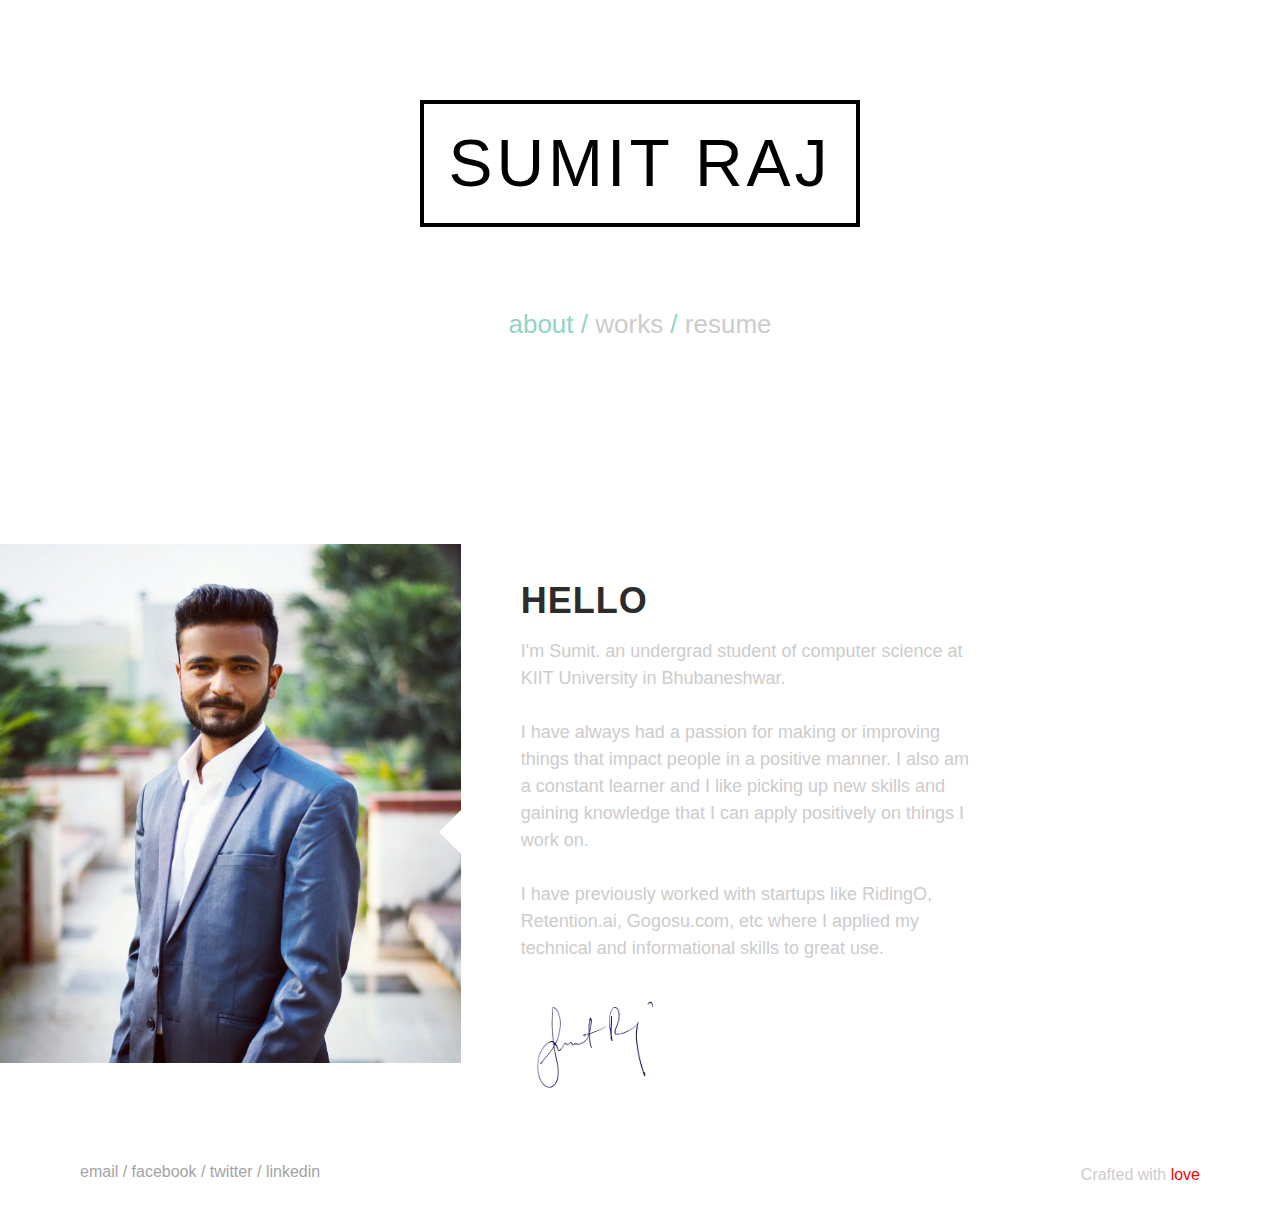
==== about.html @ ed117783 "Index" ====
<!DOCTYPE html>
<html lang="en" class="no-js">
<head>
<meta http-equiv="Content-Type" content="text/html; charset=utf-8" >
    <meta charset="utf-8" />
    <meta name="viewport" content="width=device-width" />
    <meta http-equiv="x-ua-compatible" content="ie=edge">
    <title>Sumit Raj | Portfolio</title>
 
    <link rel="stylesheet" href="style.css" media="screen" />
    <link rel="stylesheet" href="styles.css" media="screen" />
   


     <script src="scripts/modernizr.js"></script>

</head>

<body>


    


    <div class="site-container">

        <header class="site-header ">
            <!--<div class="site-title"><a href="index.html">Resume</a></div>!-->
			
            <div class="site-title new">
				<center>
					<h2 class='site-name'>SUMIT RAJ</h2>
					
				</center>
				<BR><BR> <B><a href=''>about</a></b> / <a style='color:#cccccc;' href=''>works</a> / <a style='color:#cccccc;' href=''>resume</a>
			</div>
	
				
            <!-- <div class="cf"></div> 

            <div class="site-tagline">
                <p>My<strong> Portfolio.</strong>  <!-- <br>I'm working as the graphic designer of <a href="http://aristotheme.com" target="_blank">Aristotheme</a> in Mugla doing all sorts of brand stuff. </p> 
            </div> !-->
            
        </header><!-- / .site-header -->

        <section class="site-content">
            
            
            <div class="projects-feed cf">
			
			<article class="project cf" style='width:90% !important'>
                    
                        <div class="thumb" style='width:40% !important;'>
                            <div data-picture data-alt="">
                                <div data-src="img/sumit.jpg"></div>
                                
                                <!--[if (lt IE 9) & (!IEMobile)]>
                                <div data-src="img/portfolio-1.jpg"></div>
                                <![endif]-->
                                
                                <noscript>
                                    <img src="img/portfolio-1.jpg" alt="" />
                                </noscript>
                            </div>
                        </div>

                        <div class="project-content-container">
                            <div class="project-content">
                                <div class="table">
                                    
                                        <h2 class="thumbnail-title" style="margin-left:40px;margin-top:10px;">Hello</h2>
                                        
                                        <p class="thumbnail-description about-m">I'm Sumit. an undergrad student of computer science at KIIT University in Bhubaneshwar. 
										<BR><BR>
										I have always had a passion for making or improving things that impact people in a positive manner. I also am a constant learner and I like picking up new skills and gaining knowledge that I can apply positively on things I work on.
										<BR><BR>
										I have previously worked with startups like RidingO, Retention.ai, Gogosu.com, etc where I applied my technical and informational skills to great use.
										<img src='img/sign.png' class='sign'>
										<BR><BR><BR>
										</p>
                                    
                                </div>
                            </div>
                        </div>

                        
                </article>
            </div>
                        
        <!--END .site-content-->
        </section>

         <footer class="site-footer cf">
            <p class="footer-text"><a href=''>email</a> / <a href=''>facebook</a> / <a href=''>twitter</a> / <a href=''>linkedin</a> </p>
            <nav class="languages" role="navigation">
              <ul>
             
                <li class="active"><a href="#"></a></li>
                <li style='font-size:16px;color:#cccccc'>Crafted with <font style='color:red;'>love</font></li>
             
              </ul>
            </nav> 
        </footer>
    <!--END .site-container-->
    </div>

    <script src="scripts/jquery-2.1.4.min.js"></script>
    <script src="scripts/jquery.fitvids.js"></script>
    <script src="scripts/jquery.imagesloaded.min.js"></script>
    <script src="scripts/main.js"></script>  
 
	<Style>
	
	.about-m
	{
	margin-left:40px !important;
	text-transform:none !important;
	font-weight:300 !important;
	font-size:18px !important;
	max-width:660px !important;
	width:85% !important;
	}
	
	.sign
	{
	margin-top:20px;
	display:block;
	width:150px;
	}
	</style>
	
</body>
</html>
---- style.css ----
/*
Template Name: Gorgo
Author: Levent Usta
Author URI: http://www.aristotheme.com
Description: A template by Aristotheme.
*/

/*=================================*/
/*  Table of Contents
/*  - Reset & Clearfix Styles
/*  - Main Styles
/*      - Titles
/*      - Navigation Styles
/*      - Projects Feed
/*          - Project Assets
/*          - Project Content
/*          - Paginations
/*  - News
/*  - Structure
/*  - Grid
/*  - Footer Styles
/*  - Media Queries


/*=================================*/

/*=================================*/
/* Reset & Clearfix Styles
/*=================================*/

html, body, div, span, applet, object, iframe, h1, h2, h3, h4, h5, h6, p, blockquote, pre, a, abbr, acronym, address, big, cite, code, del, dfn, em, font, img, ins, kbd, q, s, samp, small, strike, strong, sub, sup, tt, var, b, u, i, center, dl, dt, dd, ol, ul, li, fieldset, form, label, legend, table, caption, tbody, tfoot, thead, tr, th, td { margin: 0; padding: 0; border: 0; outline: 0; font-size: 100%; vertical-align: baseline; background: transparent; } body { line-height: 1; } ol, ul { list-style: none; } blockquote, q { quotes: none; } blockquote:before, blockquote:after, q:before, q:after { content: ''; content: none; } :focus { outline: 0; } ins { text-decoration: none; } del { text-decoration: line-through; } table { border-collapse: collapse; border-spacing: 0; }

.cf:before, .cf:after { content: " "; display: table; } .cf:after { clear: both; }

/*=================================*/
/* Main Styles
/*=================================*/

* { box-sizing: border-box; }
html {
    font-family: sans-serif; /* 1 */
    -ms-text-size-adjust: 100%; /* 2 */
    -webkit-text-size-adjust: 100%; /* 2 */
}
body {
    background: #FFFFFF;
    color: #2c2c2c;
    font-family: 'montserrat', Arial, sans-serif;
    font-size: 18px;
    line-height: 1.65;
    opacity: 0;
    overflow-x: hidden;
    transition: opacity 0.25s ease-in 0.1s;
    word-wrap: break-word;
    -webkit-text-size-adjust: none;
}
body.loaded,
.no-js body {
    opacity: 1;
}
a, a:visited {
    color: #90D4C5;
    text-decoration: none;
    transition: color 0.1s ease-in-out;
}
a:hover, a:active {
    color: #2c2c2c;
    text-decoration: none;
}

h1,h2,h3 {
    font-weight: bold;
    line-height: 1.5;
}
h1 {
    font-size: 2.2rem;
    letter-spacing: -1px;
    margin: 0 0 40px;
}

h2 {
    font-size: 1.8rem;
    margin: 0;
}

h3 {
    font-size: 1.4rem;
}

h4 {
    font-size: 1.2rem;
}

h5 {
    font-size: 1rem;
}

h6 {
    font-size: .8rem;
}

h3,
h4,
h5,
h6 {
    text-transform: uppercase;
    margin: 0 0 10px;
}
h4,
h5,
h6 {
   font-weight: normal;
}
p,li {
    font-weight: 400;
    font-size: 1.2rem;
    line-height: 1.5;
    margin: 0 0 20px;
}
small {
    font-weight: 300;
    font-size: 1rem;
    color: #747474
}
img {
    height: auto;
    max-width: 100%;
    vertical-align: bottom;
}

hr{
    border: 0;
    height: 4px;
    margin: 40px 0;
    background: #000;
}

pre,
code,
samp {
    font-family: "quicksand", Consolas, monospace;
    font-size: inherit;
}

pre,
code {
    background-color: #eee;
    border-radius: 3px;
}

pre {
    margin-top: 0;
    margin-bottom: 1rem;
    overflow-x: scroll;
    padding: 1rem;
}

.example {
  border-bottom-left-radius: 0;
  border-bottom-right-radius: 0;
  background-color: #fafafa;
  position: relative;
  padding: 2rem 1rem;
}

.example-title {
  position: absolute;
  top: 0;
  right: 0;
  background-color: #eee;
  padding: 0 1rem;
  border-top-right-radius: 3px;
  border-bottom-left-radius: 3px;
}
.example + pre {
  border-top-left-radius: 0;
  border-top-right-radius: 0;
  /*border: 1px solid #ccc;*/
  /*border-top: 0;*/
}
pre {
  margin-bottom: 2rem;
}

/*===== Titles =====*/
.site-title {
    font-family: 'montserrat',helvetica,sans-serif;
    font-size: 26px;
    color: #90D4C5;
    line-height: 1.5em;
    position: relative;
    z-index: 12;
    letter-spacing: 0x;
	text-align:center;
	font-weight:200;	
}

.site-name{
    font-family: 'proxima nova',helvetica,sans-serif;
    font-size: 66px;
	font-weight:500;	
    color: #90D4C5;
    line-height: 1.5em;
    position: relative;
    z-index: 12;
	color:black;
    letter-spacing: 4px;
	padding:10px 20px;
	border:4px solid black;
	max-width:50%;
}

.site-title a {
}
.site-title a,
.site-title a:visited { color: #90D4C5; }
.site-title a:hover,
.site-title a:active {
    color: #90D4C5;
    opacity: 0.8;
}
.site-title div { display: inline; }
.site-tagline {
    clear: both;
    margin-bottom: 40px;
    width: 100%;
}
.site-tagline p {
    color: #2c2c2c;
    font-size: 21px;
    text-align: left;
    width: 90%;
}
.site-tagline a,
.site-tagline a:visited { color: #90D4C5; }
.site-tagline a:hover {
    color: #2c2c2c;
}
/*=================================*/
/* Language Styles
/*=================================*/
.languages {
    position: relative;
    z-index: 1;
    float: right;
    -webkit-transition: -webkit-transform 0.5s;
    -moz-transition: -moz-transform 0.5s;
    transition: transform 0.5s;
}
.languages ul {
    list-style: none;
    margin: 0;
    padding: 0;
}
.languages ul li {
    display: inline-block;
    margin: 0;
}
.languages ul li a {
    color: #8e8e8e;
    font-weight: bold;
    font-size: 14px;
    line-height: 14px;
}
.languages ul li a:hover {
    color: #90D4C5; 
}

.languages ul li.active a {
    color: #2c2c2c;
}
/*=================================*/
/* Navigation Styles
/*=================================*/
.cd-nav-trigger {
    position: fixed;
    z-index: 999;
    right: 20px;
    top: 34px;
    height: 54px;
    width: 54px;
    background-color: #2c2c2c;
    border-radius: 50%;
    /* image replacement */
    overflow: hidden;
    text-indent: 100%;
    white-space: nowrap;
    -webkit-transition: -webkit-transform 0.5s;
    -moz-transition: -moz-transform 0.5s;
    transition: transform 0.5s;
}
.cd-nav-trigger .cd-nav-icon {
    /* icon created in CSS */
    position: absolute;
    z-index: 12;
    left: 50%;
    top: 50%;
    bottom: auto;
    right: auto;
    -webkit-transform: translateX(-50%) translateY(-50%);
    -moz-transform: translateX(-50%) translateY(-50%);
    -ms-transform: translateX(-50%) translateY(-50%);
    -o-transform: translateX(-50%) translateY(-50%);
    transform: translateX(-50%) translateY(-50%);
    width: 22px;
    height: 2px;
    background-color: #ffffff;
}
.cd-nav-trigger .cd-nav-icon::before, .cd-nav-trigger .cd-nav-icon:after {
    /* upper and lower lines of the menu icon */
    content: '';
    position: absolute;
    top: 0;
    right: 0;
    width: 100%;
    height: 100%;
    background-color: inherit;
    /* Force Hardware Acceleration in WebKit */
    -webkit-transform: translateZ(0);
    -moz-transform: translateZ(0);
    -ms-transform: translateZ(0);
    -o-transform: translateZ(0);
    transform: translateZ(0);
    -webkit-backface-visibility: hidden;
    backface-visibility: hidden;
    -webkit-transition: -webkit-transform 0.5s, width 0.5s, top 0.3s;
    -moz-transition: -moz-transform 0.5s, width 0.5s, top 0.3s;
    transition: transform 0.5s, width 0.5s, top 0.3s;
}
.cd-nav-trigger .cd-nav-icon::before {
    -webkit-transform-origin: right top;
    -moz-transform-origin: right top;
    -ms-transform-origin: right top;
    -o-transform-origin: right top;
    transform-origin: right top;
    -webkit-transform: translateY(-6px);
    -moz-transform: translateY(-6px);
    -ms-transform: translateY(-6px);
    -o-transform: translateY(-6px);
    transform: translateY(-6px);
}
.cd-nav-trigger .cd-nav-icon::after {
    -webkit-transform-origin: right bottom;
    -moz-transform-origin: right bottom;
    -ms-transform-origin: right bottom;
    -o-transform-origin: right bottom;
    transform-origin: right bottom;
    -webkit-transform: translateY(6px);
    -moz-transform: translateY(6px);
    -ms-transform: translateY(6px);
    -o-transform: translateY(6px);
    transform: translateY(6px);
}
.no-touch .cd-nav-trigger:hover .cd-nav-icon::after {
    top: 2px;
}
.no-touch .cd-nav-trigger:hover .cd-nav-icon::before {
    top: -2px;
}
.cd-nav-trigger svg {
    position: absolute;
    top: 0;
    left: 0;
}
.cd-nav-trigger circle {
    /* circle border animation */
    -webkit-transition: stroke-dashoffset 0.4s 0s;
    -moz-transition: stroke-dashoffset 0.4s 0s;
    transition: stroke-dashoffset 0.4s 0s;
}
.navigation-is-open .cd-nav-trigger {
    /* rotate trigger when navigation becomes visible */
    -webkit-transform: rotate(180deg);
    -moz-transform: rotate(180deg);
    -ms-transform: rotate(180deg);
    -o-transform: rotate(180deg);
    transform: rotate(180deg);
}
.navigation-is-open .cd-nav-trigger .cd-nav-icon::after,
.navigation-is-open .cd-nav-trigger .cd-nav-icon::before {
    /* animate arrow --> from hamburger to arrow */
    width: 50%;
    -webkit-transition: -webkit-transform 0.5s, width 0.5s;
    -moz-transition: -moz-transform 0.5s, width 0.5s;
    transition: transform 0.5s, width 0.5s;
}
.navigation-is-open .cd-nav-trigger .cd-nav-icon::before {
    -webkit-transform: rotate(45deg);
    -moz-transform: rotate(45deg);
    -ms-transform: rotate(45deg);
    -o-transform: rotate(45deg);
    transform: rotate(45deg);
}
.navigation-is-open .cd-nav-trigger .cd-nav-icon::after {
    -webkit-transform: rotate(-45deg);
    -moz-transform: rotate(-45deg);
    -ms-transform: rotate(-45deg);
    -o-transform: rotate(-45deg);
    transform: rotate(-45deg);
}
.no-touch .navigation-is-open .cd-nav-trigger:hover .cd-nav-icon::after, .no-touch .navigation-is-open .cd-nav-trigger:hover .cd-nav-icon::before {
    top: 0;
}
.navigation-is-open .cd-nav-trigger circle {
    stroke-dashoffset: 0;
    -webkit-transition: stroke-dashoffset 0.4s 0.3s;
    -moz-transition: stroke-dashoffset 0.4s 0.3s;
    transition: stroke-dashoffset 0.4s 0.3s;
}
.cd-nav {
    position: fixed;
    z-index: 12;
    top: 0;
    left: 0;
    height: 100%;
    width: 100%;
    background-color: #2c2c2c;
    visibility: hidden;
    -webkit-transition: visibility 0s 0.7s;
    -moz-transition: visibility 0s 0.7s;
    transition: visibility 0s 0.7s;
}
.cd-nav .cd-navigation-wrapper {
    /* all navigation content */
    padding: 20px;
    height: 100%;
    overflow-y: auto;
    -webkit-overflow-scrolling: touch;
   
    /* Force Hardware Acceleration in WebKit */
    -webkit-transform: translateZ(0);
    -moz-transform: translateZ(0);
    -ms-transform: translateZ(0);
    -o-transform: translateZ(0);
    transform: translateZ(0);
    -webkit-backface-visibility: hidden;
    backface-visibility: hidden;
    -webkit-transform: translateX(-50%);
    -moz-transform: translateX(-50%);
    -ms-transform: translateX(-50%);
    -o-transform: translateX(-50%);
    transform: translateX(-50%);
    -webkit-transition: -webkit-transform 0.7s;
    -moz-transition: -moz-transform 0.7s;
    transition: transform 0.7s;
    -webkit-transition-timing-function: cubic-bezier(0.86, 0.01, 0.77, 0.78);
    -moz-transition-timing-function: cubic-bezier(0.86, 0.01, 0.77, 0.78);
    transition-timing-function: cubic-bezier(0.86, 0.01, 0.77, 0.78);
}
.navigation-is-open .cd-nav {
    visibility: visible;
    -webkit-transition: visibility 0s 0s;
    -moz-transition: visibility 0s 0s;
    transition: visibility 0s 0s;
}
.navigation-is-open .cd-nav .cd-navigation-wrapper {
    -webkit-transform: translateX(0);
    -moz-transform: translateX(0);
    -ms-transform: translateX(0);
    -o-transform: translateX(0);
    transform: translateX(0);
    -webkit-transition: -webkit-transform 0.5s;
    -moz-transition: -moz-transform 0.5s;
    transition: transform 0.5s;
    -webkit-transition-timing-function: cubic-bezier(0.82, 0.01, 0.77, 0.78);
    -moz-transition-timing-function: cubic-bezier(0.82, 0.01, 0.77, 0.78);
    transition-timing-function: cubic-bezier(0.82, 0.01, 0.77, 0.78);
}
 
.cd-nav .cd-primary-nav {
    margin-top: 90px;
}
.cd-nav .cd-primary-nav a {
    font-size: 21px;
    display: inline-block;
}
.cd-nav .cd-primary-nav a.selected {
    color: #ffffff;
}
.no-touch .cd-nav .cd-primary-nav a:hover {
    color: #ffffff;
}
.cd-nav .cd-contact-info {
    margin-top: 20px;
    margin-bottom: 20px;
}
.cd-nav .cd-contact-info li {
    margin-bottom: 0.5em;
    line-height: 1.2;
    color: rgba(255, 255, 255, 0.3);
}
.cd-nav .cd-contact-info a {
    color: #ffffff;
    color: rgba(255, 255, 255, 0.3);
}
.cd-nav .cd-contact-info a:hover {
    color: #ffffff;
    color: rgba(255, 255, 255, 1);
}
.cd-nav .cd-contact-info span {
    display: block;
}
.cd-nav .cd-contact-info li, 
.cd-nav .cd-contact-info a, 
.cd-nav .cd-contact-info span {
    font-size: 18px;
}

.cd-nav .cd-contact-socials li {
    line-height: 1.8;
}
.cd-nav .cd-contact-socials a {
    color: rgba(255, 255, 255, 0.3);
    text-transform: uppercase;
    letter-spacing: 2px;
    font-size: 16px
}
.cd-nav .cd-contact-socials a:hover {
    color: #fff;
}
.no-js main {
    height: auto;
    overflow: visible;
}

.no-js .cd-nav {
    position: static;
    visibility: visible;
}
.no-js .cd-nav .cd-navigation-wrapper {
    height: auto;
    overflow: visible;
    padding: 100px 5%;
    -webkit-transform: translateX(0);
    -moz-transform: translateX(0);
    -ms-transform: translateX(0);
    -o-transform: translateX(0);
    transform: translateX(0);
}
/*===== Projects Feed =====*/
.projects-feed {
    clear: both;
}
.projects-feed .project {
    background: #fff;
    opacity: 0;
    overflow: hidden;
    position: relative;
    transition: opacity 0.25s ease-in 0.1s;
    width: 100%;
}
.no-js .projects-feed .project,
.projects-feed .loaded {
    opacity: 1;
}
.projects-feed .project .overlay {
    background: #ffffff;
    background: rgba(255, 255, 255, 0.6);
    height: 100%;
    opacity: 0;
    position: absolute;
    top: 0; right: 0; bottom: 0; left: 0;
    -webkit-transition: opacity 0.15s ease-in-out;
    transition: opacity 0.15s ease-in-out;
    width: 100%;
}
.no-touch .projects-feed .project a:hover .overlay {
    opacity: 1;
}
.projects-feed .project-content-container {
    position: relative;
    width: 100%;
    padding-bottom: 100%;
}
.projects-feed .project-content-container::before {
    border-left: 22px solid transparent;
    border-right: 22px solid transparent;
    border-bottom: 22px solid #fff;
    content: '';
    display: block;
    height: 0;
    margin: auto;
    position: absolute;
    top: -22px; left: 0; right: 0;
    width: 0;
}
.projects-feed .project-content {
    position: absolute;
    top: 0; right: 0; bottom: 0; left: 0;
    padding: 20px;
}
.table {
    display: table;
    height: 100%;
    width: 100%;
}
.table-cell {
    display: table-cell;
    height: 100%;
    width: 100%;
    vertical-align: middle;
}
.thumbnail-title {
    color: #2c2c2c;
    font-family: 'proxima nova',helvetica,sans-serif;
    font-size: 21px;
    margin: 0 auto 10px auto;
    text-align: left;
    letter-spacing: 1px;
    text-transform:uppercase;
    max-width: 360px;
    width: 75%;
    word-wrap: break-word;
}
.thumbnail-description {
    color: #cccccc;
    font-family: 'montserrat', Arial, sans-serif;
    font-size: 16px;
    margin: 0 auto;
    max-height: 5em;
    max-width: 360px;
    text-align: left;
    width: 75%;
    text-transform: uppercase;
}
/*===== Project Assets =====*/
.thumb img {
    width: 100%;
    height: auto;
}
div.image,
div.audio,
div.video {
    text-align: center;
    transition: opacity 0.25s ease-in 0.1s;
}
.no-js div.image,
.no-js div.audio,
.no-js div.video,
div.loaded { opacity: 1; }
div.image img { width: 100%; }
 
.view {
    cursor: -webkit-zoom-in;
    cursor: -moz-zoom-in;
}
/*===== Project Content =====*/
.project-meta {
    font-family: 'montserrat', Arial, sans-serif;
    font-size: 14px;
    color: #BBBBBB;
    margin-top: 28px;
}
.project-meta > span::before {
    content: "\002F";
    margin: 0 5px 0 3px;
}
.project-meta > span:first-child::before { content: none; }
.project-meta a,
.project-meta a:visited {
    color: #BBBBBB;
    transition: opacity 0.2s ease-in-out;
}
.project-meta a:hover { color: #90D4C5; }
.project-meta .tags { margin-top: 17px; }
.project-meta .tags a { margin-left: 10px; }
.project-meta .tags a:first-child { margin-left: 0; }

/*===== Paginations =====*/
nav[role="navigation"] {
  text-align: center;
}

.cd-pagination {
  margin: 2em auto 2em;
  text-align: center;
}
.cd-pagination li {
  /* hide numbers on small devices */
  display: none;
  margin: 0 .2em;
}
.cd-pagination li.button {
  /* make sure prev next buttons are visible */
  display: inline-block;
}
.cd-pagination a, .cd-pagination span {
  display: inline-block;
  -webkit-user-select: none;
  -moz-user-select: none;
  -ms-user-select: none;
  user-select: none;
  /* use padding and font-size to change buttons size */
  padding: .6em .8em;
  font-size: 18p
  x;

}
.cd-pagination a {
  border: 1px solid #e6e6e6;
}
.no-touch .cd-pagination a:hover {
  background-color: #f2f2f2;
}
.cd-pagination a:active {
  /* click effect */
  -webkit-transform: scale(0.9);
  -moz-transform: scale(0.9);
  -ms-transform: scale(0.9);
  -o-transform: scale(0.9);
  transform: scale(0.9);
}
.cd-pagination a.disabled {
  /* button disabled */
  color: rgba(46, 64, 87, 0.4);
  pointer-events: none;
}
.cd-pagination a.disabled::before, .cd-pagination a.disabled::after {
  opacity: .4;
}
.cd-pagination .button:first-of-type a::before {
  content: '\00ab  ';
}
.cd-pagination .button:last-of-type a::after {
  content: ' \00bb';
}
.cd-pagination .current {
  /* selected number */
  background-color: #90D4C5;
  border-color: #90D4C5;
  color: #ffffff;
  pointer-events: none;
}
@media only screen and (min-width: 768px) {
  .cd-pagination li {
    display: inline-block;
  }
}
@media only screen and (min-width: 1170px) {
  .cd-pagination {
    margin: 4em auto 4em;
  }
}

.cd-pagination.custom-icons .button a {
  position: relative;

}
.cd-pagination.custom-icons .button:first-of-type a {
  padding-left: 2.4em;
}
.cd-pagination.custom-icons .button:last-of-type a {
  padding-right: 2.4em;
}
.cd-pagination.custom-icons .button:first-of-type a::before,
.cd-pagination.custom-icons .button:last-of-type a::after {
  content: '';
  position: absolute;
  display: inline-block;
  /* set size for custom icons */
  width: 16px;
  height: 16px;
  top: 50%;
  /* set margin-top = icon height/2 */
  margin-top: -8px;
  background: transparent url("img/cd-icon-arrow.svg") no-repeat center center;
}

.cd-pagination.custom-icons .button-main a {
  background: transparent url("img/portfolio-icon.svg") no-repeat center center;
}

.cd-pagination.custom-icons .button-main a:hover {
  background: transparent url("img/portfolio-icon.svg") no-repeat center center;
  border:1px solid #2c2c2c;
  -webkit-transition: border 1s;
  -moz-transition: border 1s;
  transition: border 1s;
}

.cd-pagination.custom-icons .button:first-of-type a::before {
  left: .8em;
}
.cd-pagination.custom-icons .button:last-of-type a::after {
  right: .8em;
  -webkit-transform: rotate(180deg);
  -moz-transform: rotate(180deg);
  -ms-transform: rotate(180deg);
  -o-transform: rotate(180deg);
  transform: rotate(180deg);
}

.cd-pagination.animated-buttons a, 
.cd-pagination.animated-buttons span {
  padding: 0 1.4em;
  height: 50px;
  line-height: 50px;
  overflow: hidden;
}
.cd-pagination.animated-buttons .button a {
  position: relative;
  padding: 0 2em;
}
.cd-pagination.animated-buttons .button:first-of-type a::before,
.cd-pagination.animated-buttons .button:last-of-type a::after {
  left: 50%;
  -webkit-transform: translateX(-50%);
  -moz-transform: translateX(-50%);
  -ms-transform: translateX(-50%);
  -o-transform: translateX(-50%);
  transform: translateX(-50%);
  right: auto;
  -webkit-transition: -webkit-transform 0.3s;
  -moz-transition: -moz-transform 0.3s;
  transition: transform 0.3s;
}
.cd-pagination.animated-buttons .button:last-of-type a::after {
  -webkit-transform: translateX(-50%) rotate(180deg);
  -moz-transform: translateX(-50%) rotate(180deg);
  -ms-transform: translateX(-50%) rotate(180deg);
  -o-transform: translateX(-50%) rotate(180deg);
  transform: translateX(-50%) rotate(180deg);
}
.cd-pagination.animated-buttons i {
  display: block;
  height: 100%;
  -webkit-transform: translateY(100%);
  -moz-transform: translateY(100%);
  -ms-transform: translateY(100%);
  -o-transform: translateY(100%);
  transform: translateY(100%);
  -webkit-transition: -webkit-transform 0.3s;
  -moz-transition: -moz-transform 0.3s;
  transition: transform 0.3s;
  font-style: normal;

}

.no-touch .cd-pagination.animated-buttons .button a:hover i {
  -webkit-transform: translateY(0);
  -moz-transform: translateY(0);
  -ms-transform: translateY(0);
  -o-transform: translateY(0);
  transform: translateY(0);
}

.no-touch .cd-pagination.animated-buttons .button:first-of-type a:hover::before {
  -webkit-transform: translateX(-50%) translateY(-50px);
  -moz-transform: translateX(-50%) translateY(-50px);
  -ms-transform: translateX(-50%) translateY(-50px);
  -o-transform: translateX(-50%) translateY(-50px);
  transform: translateX(-50%) translateY(-50px);
}

.no-touch .cd-pagination.animated-buttons .button:last-of-type a:hover::after {
  -webkit-transform: translateX(-50%) rotate(180deg) translateY(50px);
  -moz-transform: translateX(-50%) rotate(180deg) translateY(50px);
  -ms-transform: translateX(-50%) rotate(180deg) translateY(50px);
  -o-transform: translateX(-50%) rotate(180deg) translateY(50px);
  transform: translateX(-50%) rotate(180deg) translateY(50px);
}


/*===== News =====*/
.news .blog_item:nth-child(odd) {  background: #90D4C5; }
.news .blog_item:nth-child(even) {  background: #fafbfb; }
.blog_item {
    padding: 80px 50px;
    position: relative;
    transition: all 0.5s;
    cursor: pointer;
}
.blog_item h1, .blog_item h5 {
    transition: all 0.5s;
}
.blog_item h5 {
    font-size: 0.7em;
}
.blog_item .abs_bg {
    display: block;
    z-index: 1;
    position: absolute;
    left: 0;
    top: 0;
    width: 100%;
    height: 100%;
    background-size: cover;
    transition: all 0.5s;
    -ms-filter: "progid:DXImageTransform.Microsoft.Alpha(Opacity=0)";
    filter: alpha(opacity=0);
    -moz-opacity: 0;
    -khtml-opacity: 0;
    opacity: 0;
}
.blog_item .blog_item_inner {
    z-index: 2;
    position: relative;
}
.blog_item .full_link {
    z-index: 3;
    position: absolute;
    width: 100%;
    height: 100%;
    top:0;
    left:0;
}
.blog_item:hover {
    color: #fff;
    background: #000;
}
.blog_item:hover h1, .blog_item:hover h5 {
    color: #fff;
}
.blog_item:hover .abs_bg {
    -ms-filter: "progid:DXImageTransform.Microsoft.Alpha(Opacity=50)";
    filter: alpha(opacity=50);
    -moz-opacity: 0.5;
    -khtml-opacity: 0.5;
    opacity: 0.5;
}
.blog_item h1 {
    overflow: hidden;
    width: 100%;
    font-size: 1.4rem;
}
#blog .blog_item h1 {
    overflow: hidden;
}
/*===== Footer =====*/
.site-footer { padding: 40px 200px;}

/*=================================*/
/* Structure
/*=================================*/

.site-container {
    margin: 0 auto;
}
.site-header,
.page-desc {
    padding: 40px 20px;
    width: 100%;
}

.page-desc img {
    margin:40px 0;
}
.page-desc ul {
  margin: 60px 0;
}
.page-desc  li {
  list-style-type: disc;
  margin-left: 60px;
}
.row {
    margin-top: 40px;
}
.site-content {
    clear: both;
}
.site-content figure{
    margin:0;
    padding: 0;
}
.site-footer { padding: 40px 20px; }
.right {
    float: right;
    margin: 0px 0px 40px 40px ;
}
.left {
    float: left;
    margin: 0px 40px 40px 0px ;
}

/*=================================*/
/* Grid System
/*=================================*/

.row {
  overflow: hidden;
}
.large-1, .large-2, .large-3, .large-4 {
    width: 100%;
    margin-bottom: 40px;
}
.large-1:nth-child(1n), .large-2:nth-child(1n), .large-3:nth-child(1n), .large-4:nth-child(1n) {
    float: left;
}
.large-1:last-child, .large-2:last-child, .large-3:last-child, .large-4:last-child{
    float: right;
}



/*=================================*/
/* Footer Styles
/*=================================*/
.site-footer {
    color: #2c2c2c;
    font-family: 'montserrat', Arial, sans-serif;
}
.site-footer p { margin: 0; font-size: 16px;display: inline;}
.site-footer a,
.site-footer a:visited { color: #2c2c2c; }
.site-footer a:hover { color: #90D4C5; } 

/*=================================*/
/* Media Queries
/*=================================*/



@media only screen and (min-width: 401px) {

    /*===== Titles =====*/
    .site-tagline p { 
        font-size: 28px;
    }
    /*===== Navigations =====*/
    .cd-nav-trigger {
        top: 34px;
        right: 40px;
    }
    .cd-nav .cd-navigation-wrapper {
        padding: 40px;
    }
    /*===== Projects =====*/
    .projects-feed .thumb,
    .projects-feed .project-content-container {
        float: left;
        width: 50%;
    }
    .projects-feed .project-content-container { padding-bottom: 50%; }
    .projects-feed .project:nth-child(2n) .thumb { float: right; }
    /* Thumb on the left */
    .projects-feed .project:nth-child(2n+1) .project-content-container::before {
        border-top: 22px solid transparent;
        border-left: none;
        border-bottom: 22px solid transparent;
        border-right: 22px solid #fff;
            left: -22px; top: 0; bottom: 0; right: initial;
    
	}
    /* Thumb on the right */
    .projects-feed .project:nth-child(2n) .project-content-container::before {
        border-top: 22px solid transparent;
        border-right: none;
        border-bottom: 22px solid transparent;
        border-left: 22px solid #fff;
        left: initial; top: 0; bottom: 0; right: -22px;
    }
    /*===== Footer =====*/
    .site-footer { padding: 40px }
	
	

}

@media only screen and (min-width: 600px) {

    /*===== Structures =====*/
    .site-header,
    .page-desc {
        padding: 60px;
    }
    .page-desc {
        width: 75%;
    }
    .page-desc h1,
    .page-desc h2,
    .page-desc h3{
        font-size: 2.8rem;
    }
    /*===== Titles =====*/
    .site-title {
        margin-bottom: 120px;
    }
    .site-tagline {
        margin-bottom: 60px;
    }
    .site-tagline p { 
        font-size: 36px;
    }
    /*===== Navigations =====*/
    .cd-nav-trigger {
        top: 52px;
        right: 60px;
    }
    .cd-nav .cd-navigation-wrapper {
        padding: 60px 59px 60px calc(1px + 59px);
    }
    .cd-nav .cd-navigation-wrapper::after {
        clear: both;
        content: "";
        display: table;
    }
    .cd-nav .cd-half-block {
        width: 50%;
        float: left;
    }
    .cd-nav .cd-primary-nav {
        margin-top: 160px;
    }
    .cd-nav .cd-primary-nav a {
        font-size: 36px;
    }
    .cd-nav .cd-contact-info {
        margin-top: 160px;
        margin-bottom: 80px;
        text-align: right;
    }
    .cd-nav .cd-contact-info li {
        margin-bottom: 2em;
    }
    .cd-nav .cd-contact-socials {
        text-align: right;
    }
    /*===== Blog =====*/
    .blog_item h1 {
        font-size: 2rem;
        width: 75%;
    }
    .blog_item h5 {
        font-size: 0.8rem;
    }
    .blog_item {
        padding: 100px 50px;
    }
    /*===== Footer =====*/
    .site-footer { padding: 40px 60px; }


}

@media only screen and (min-width: 801px) {

    /*===== Structures =====*/
    .site-header,
    .page-desc {
        padding: 80px;
    }
    .row {
        margin-top: 80px;
    }
    /*===== Titles =====*/
    .site-title {
        margin-bottom: 160px;
    }
    .site-tagline {
        margin-bottom: 80px;
    }
    .site-tagline p { 
        font-size: 42px;
    }
    /*===== Navigations =====*/
    .cd-nav-trigger {
        top: 74px;
        right: 80px;
    }
    .cd-nav .cd-navigation-wrapper {
        padding: 60px 79px 60px calc(1px + 79px);
    }
    .cd-nav .cd-primary-nav a {
        font-size: 42px;
    }
    .cd-nav .cd-contact-info li, 
    .cd-nav .cd-contact-info a, 
    .cd-nav .cd-contact-info span {
        font-size: 21px;
    }
    /*===== Footer =====*/
    .site-footer { padding: 40px 80px; }
    .footer-text { float: left; color:#a3a3a3 !important;}
	.footer-text a {color:#a3a3a3 !important;}
	.footer-text a:hover {color:#90D4C5 !important;}
    .footer-misc { float: right; }
    /*===== Projects =====*/
    .thumbnail-title {
        font-size: 28px;
    }
    .is_page .projects-feed { margin-top: 150px; }
    .projects-feed .project { float: left; }
    .projects-feed .project:nth-child(3n+1),
    .projects-feed .project:nth-child(3n+3) {
        /*max-width: 800px;*/
        width: 66.6667%;
    }
    .projects-feed .project:nth-child(3n+2) {
        float: right;
        /*max-width: 400px;*/
        width: 33.3333%;
    }
    .projects-feed .project:nth-child(3n+1) .thumb { float: left; }
    .projects-feed .project:nth-child(3n+3) .thumb { float: right; }
    .projects-feed .project:nth-child(3n+2) .thumb,
    .projects-feed .project:nth-child(3n+2) .project-content-container {
        float: none;
        width: 100%;
    }
    .projects-feed .project:nth-child(3n+2) .project-content-container { padding-bottom: 100%; }
    /* Thumb on the left */
    .projects-feed .project:nth-child(3n+1) .project-content-container::before {
        border-top: 22px solid transparent;
        border-left: none;
        border-bottom: 22px solid transparent;
        border-right: 22px solid #fff;
            left: -22px; top: 0; bottom: 0; right: initial;
    }
    /* Thumb on the top */
    .projects-feed .project:nth-child(3n+2) .project-content-container::before {
        border-left: 22px solid transparent;
        border-top: none;
        border-right: 22px solid transparent;
        border-bottom: 22px solid #fff;
            left: 0; top: -22px; bottom: initial; right: 0;
    }
    /* Thumb on the right */
    .projects-feed .project:nth-child(3n+3) .project-content-container::before {
        border-top: 22px solid transparent;
        border-right: none;
        border-bottom: 22px solid transparent;
        border-left: 22px solid #fff;
            left: initial; top: 0; bottom: 0; right: -22px;
    }
    /*===== Paginations =====*/

    /*===== Grid =====*/
    .large-1 {
      width: 100%;
    }

    .large-1:nth-child(1n) {
      float: left;
    }

    .large-1:last-child {
      float: right;
    }

    .large-2 {
      width: 40%;
    }

    .large-2:nth-child(1n) {
      float: left;
    }

    .large-2:last-child {
      float: right;
    }

    .large-3 {
      width: 30%;
    }

    .large-3:nth-child(1n) {
      float: left;
    }

    .large-3:last-child {
      float: right;
    }

    .large-4 {
      width: 20%;
    }

    .large-4:nth-child(1n) {
      float: left;
    }

    .large-4:last-child {
      float: right;
    }

    
}

@media only screen and (min-width: 1200px) {

    /*===== Structures =====*/
    .site-header,
    .page-desc {
        padding: 100px 200px 0 200px;
    }
    .row {
        margin-top: 120px;
    }
    /*===== Titles =====*/
    .site-title {
        margin-bottom: 200px;
    }
    .site-tagline {
        margin-bottom: 100px;
        width: 75%;
    }
    .site-tagline p { 
        font-size: 48px;
    }
    .site-tagline h1 { 
        font-size: 3.2rem;
    }
    .site-tagline h5 { 
        font-size: 1.4rem;
    }
    /*===== Navigations =====*/
    .cd-nav-trigger {
        top: 94px;
        right: 140px;
    }
    .cd-nav .cd-navigation-wrapper {
        padding: 60px 140px 60px calc(58px + 140px);
    }
    .cd-nav .cd-primary-nav a {
        font-size: 54px;
    }
    .cd-nav .cd-contact-info li, 
    .cd-nav .cd-contact-info a, 
    .cd-nav .cd-contact-info span {
        font-size: 24px;
    }
    /*===== Projects =====*/
    .thumbnail-title {
        font-size: 36px;
    }
    /*===== Paginations =====*/

    /*===== Blog =====*/
    .blog_item h1 {
        width: 75%;
        font-size: 3.2rem;
    }
    .blog_item{
        padding: 200px;
    }
    .blog_item h5 {
        font-size: 1rem;
    }
    /*===== Main Styles =====*/
    h1 {
        font-size: 3.2rem;
    }

    h2 {
        font-size: 2.6rem;
    }

    h3 {
        font-size: 2.3rem;
    }

    h4 {
        font-size: 1.8rem;
    }

    h5 {
        font-size: 1.4rem;
    }

    h6 {
        font-size: 1rem;
    }

}
---- styles.css ----
@charset "UTF-8";

@font-face {
  font-family: "untitled-font-1";
  src:url("fonts/untitled-font-1.eot");
  src:url("fonts/untitled-font-1.eot?#iefix") format("embedded-opentype"),
    url("fonts/untitled-font-1.woff") format("woff"),
    url("fonts/untitled-font-1.ttf") format("truetype"),
    url("fonts/untitled-font-1.svg#untitled-font-1") format("svg");
  font-weight: normal;
  font-style: normal;

}

[data-icon]:before {
  font-family: "untitled-font-1" !important;
  content: attr(data-icon);
  font-style: normal !important;
  font-weight: normal !important;
  font-variant: normal !important;
  text-transform: none !important;
  speak: none;
  line-height: 1;
  -webkit-font-smoothing: antialiased;
  -moz-osx-font-smoothing: grayscale;
}

[class^="icon-"]:before,
[class*=" icon-"]:before {
  font-family: "untitled-font-1" !important;
  font-style: normal !important;
  font-weight: normal !important;
  font-variant: normal !important;
  text-transform: none !important;
  speak: none;
  line-height: 1;
  -webkit-font-smoothing: antialiased;
  -moz-osx-font-smoothing: grayscale;
}

.icon-github:before {
  content: "\64";
}
.icon-linkedin:before {
  content: "\65";
}
.icon-facebook:before {
  content: "\61";
}
.icon-twitter:before {
  content: "\63";
}
.icon-instagram:before {
  content: "\66";
}
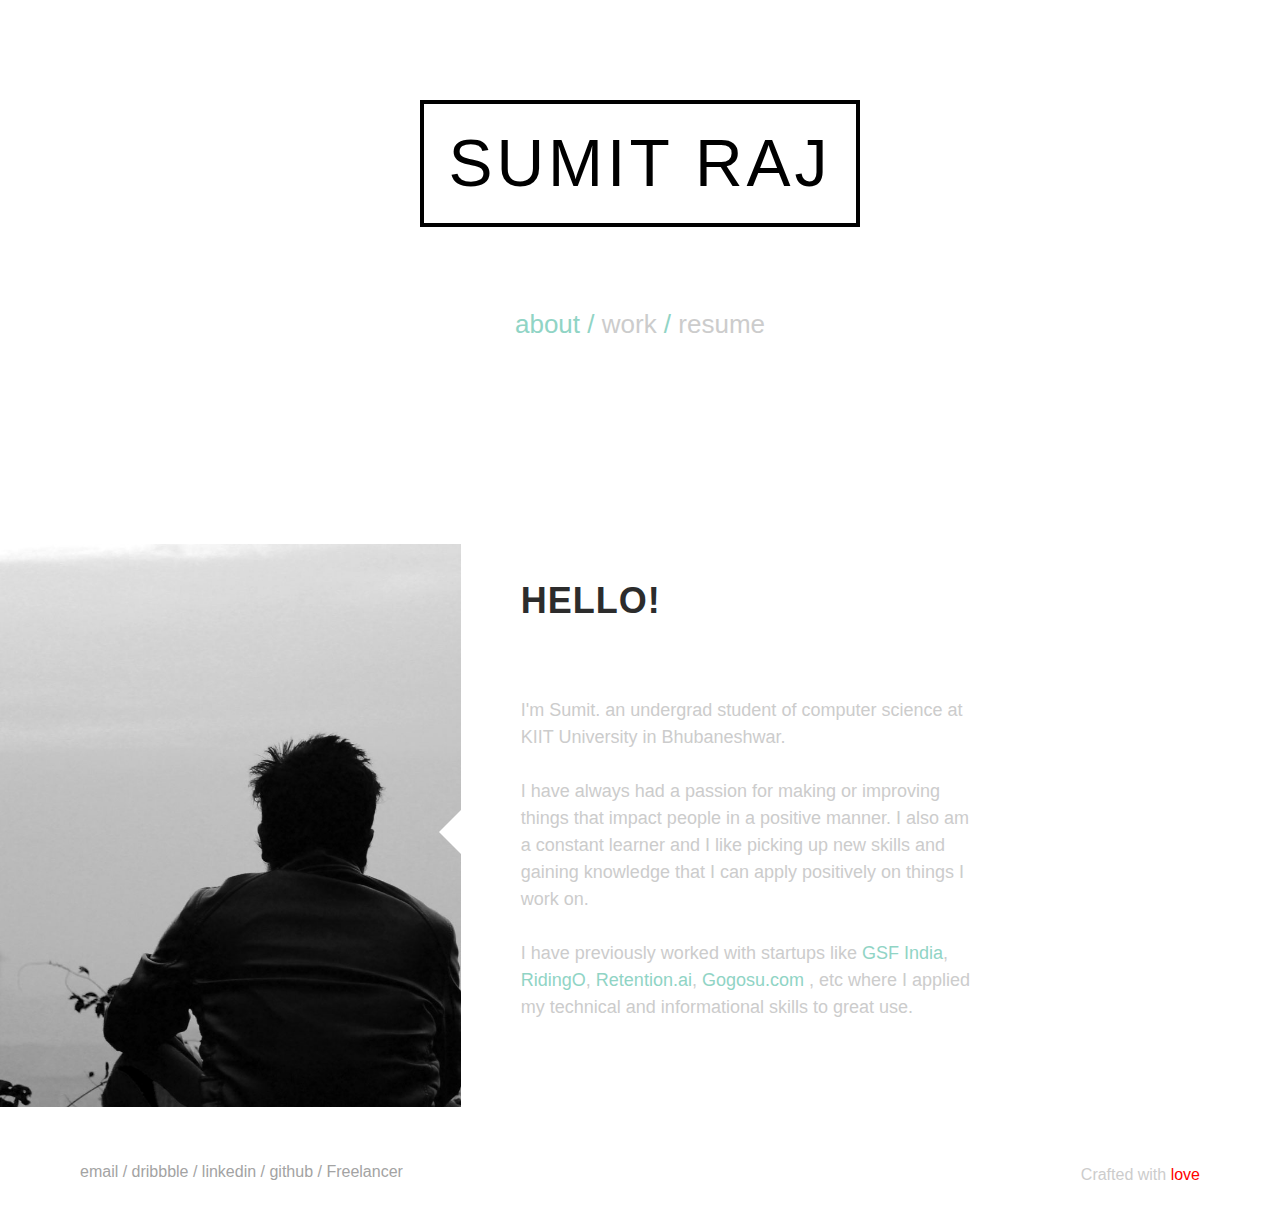
==== commit e0d2f32c: "Add files via upload" ====
--- a/about.html
+++ b/about.html
@@ -25,25 +25,17 @@
     <div class="site-container">
 
         <header class="site-header ">
-            <!--<div class="site-title"><a href="index.html">Resume</a></div>!-->
+            
 			
             <div class="site-title new">
 				<center>
 					<h2 class='site-name'>SUMIT RAJ</h2>
 					
 				</center>
-				<BR><BR> <B><a href=''>about</a></b> / <a style='color:#cccccc;' href=''>works</a> / <a style='color:#cccccc;' href=''>resume</a>
+				<BR><BR> <B><a href='about.html'>about</a></b> / <a style='color:#cccccc;' href='index.html'>work</a> / <a style='color:#cccccc;' href='sumit-resume.pdf'>resume</a>
 			</div>
 	
-				
-            <!-- <div class="cf"></div> 
-
-            <div class="site-tagline">
-                <p>My<strong> Portfolio.</strong>  <!-- <br>I'm working as the graphic designer of <a href="http://aristotheme.com" target="_blank">Aristotheme</a> in Mugla doing all sorts of brand stuff. </p> 
-            </div> !-->
-            
-        </header><!-- / .site-header -->
-
+        </header>
         <section class="site-content">
             
             
@@ -53,7 +45,7 @@
                     
                         <div class="thumb" style='width:40% !important;'>
                             <div data-picture data-alt="">
-                                <div data-src="img/sumit.jpg"></div>
+                                <div data-src="img/s.jpg"></div>
                                 
                                 <!--[if (lt IE 9) & (!IEMobile)]>
                                 <div data-src="img/portfolio-1.jpg"></div>
@@ -69,14 +61,14 @@
                             <div class="project-content">
                                 <div class="table">
                                     
-                                        <h2 class="thumbnail-title" style="margin-left:40px;margin-top:10px;">Hello</h2>
-                                        
+                                        <h2 class="thumbnail-title" style="margin-left:40px;margin-top:10px;">Hello!</h2>
+                                        <br><BR>
                                         <p class="thumbnail-description about-m">I'm Sumit. an undergrad student of computer science at KIIT University in Bhubaneshwar. 
 										<BR><BR>
 										I have always had a passion for making or improving things that impact people in a positive manner. I also am a constant learner and I like picking up new skills and gaining knowledge that I can apply positively on things I work on.
 										<BR><BR>
-										I have previously worked with startups like RidingO, Retention.ai, Gogosu.com, etc where I applied my technical and informational skills to great use.
-										<img src='img/sign.png' class='sign'>
+										I have previously worked with startups like <a href='https://yourstory.com/2013/06/gsf-announces-its-highschoolgeeks-challenge-winner/'>GSF India</a>, <a href='https://economictimes.indiatimes.com/small-biz/startups/taxi-aggregator-carzonrent-buys-bengaluru-based-startup-ridingo-starts-ride-sharing-trip/articleshow/46938499.cms'>RidingO</a>, <a href='https://yourstory.com/2015/10/inshorts-acquires-retention-ai/'>Retention.ai</a>, <a href='http://gogosu.com'>Gogosu.com </a>, etc where I applied my technical and informational skills to great use.
+										
 										<BR><BR><BR>
 										</p>
                                     
@@ -92,7 +84,7 @@
         </section>
 
          <footer class="site-footer cf">
-            <p class="footer-text"><a href=''>email</a> / <a href=''>facebook</a> / <a href=''>twitter</a> / <a href=''>linkedin</a> </p>
+            <p class="footer-text"><a href='mailto:isumit96@gmail.com'>email</a> / <a href='https://dribbble.com/isumit96'>dribbble</a> / <a href='https://www.linkedin.com/in/sumitraj/'>linkedin</a>  / <a href='https://github.com/isumit96'>github</a> / <a href='http://freelancer.com/u/isumit96.html'>Freelancer</a> </p>
             <nav class="languages" role="navigation">
               <ul>
              
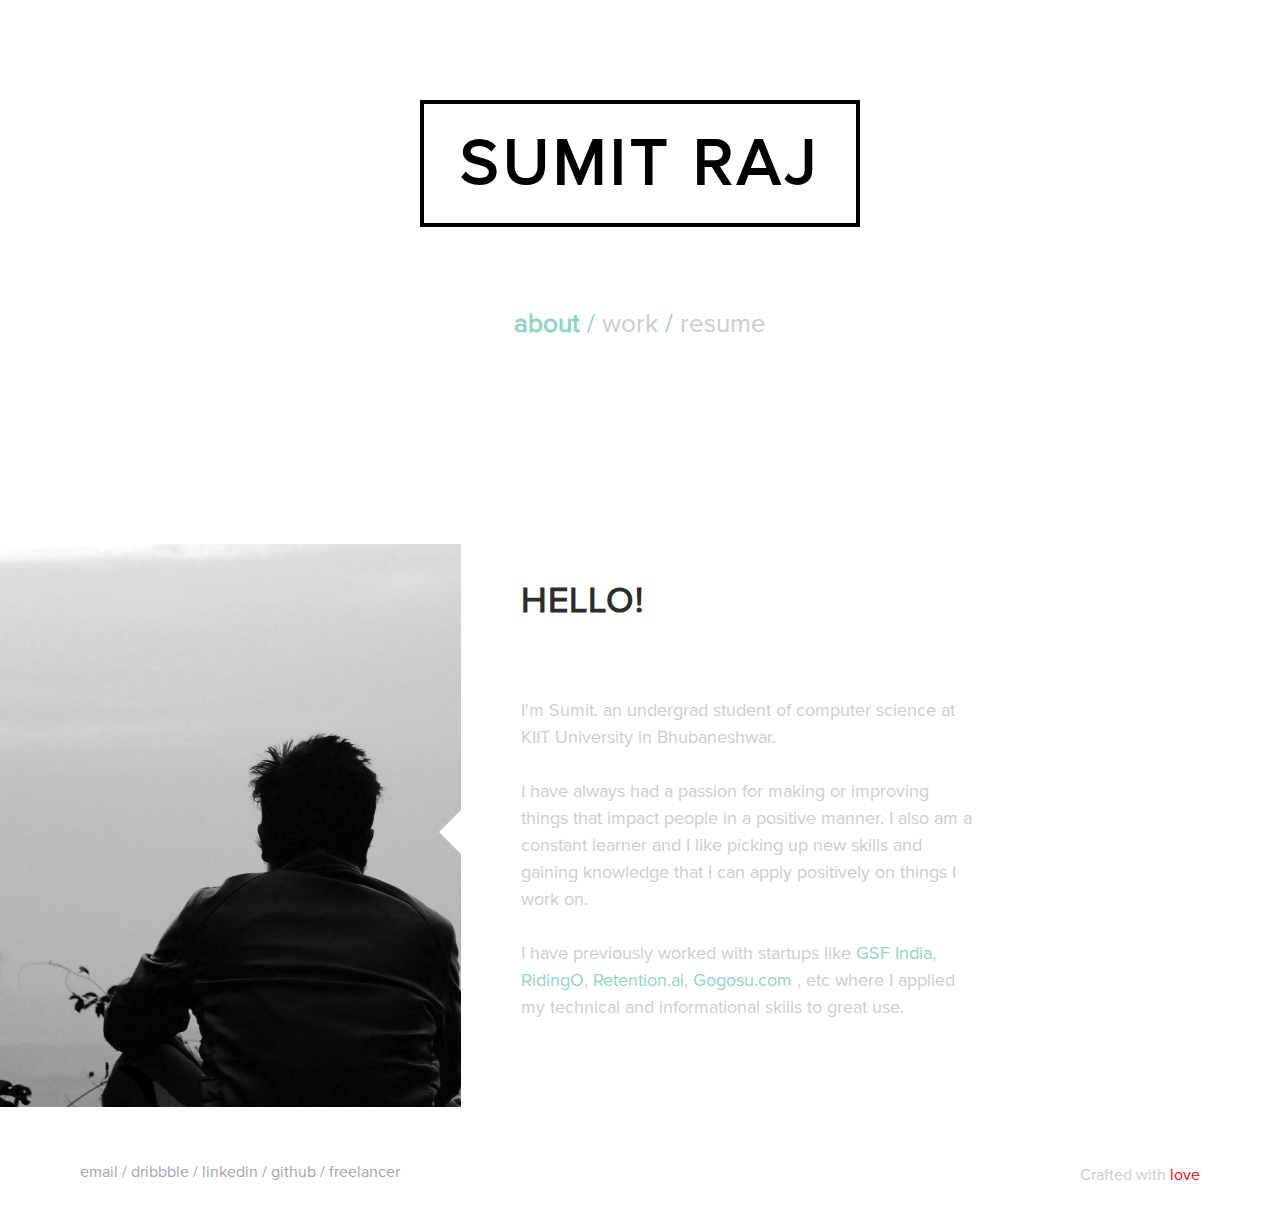
==== commit f6bc3153: "Merge remote-tracking branch 'origin/master'" ====
--- a/about.html
+++ b/about.html
@@ -84,7 +84,7 @@
         </section>
 
          <footer class="site-footer cf">
-            <p class="footer-text"><a href='mailto:isumit96@gmail.com'>email</a> / <a href='https://dribbble.com/isumit96'>dribbble</a> / <a href='https://www.linkedin.com/in/sumitraj/'>linkedin</a>  / <a href='https://github.com/isumit96'>github</a> / <a href='http://freelancer.com/u/isumit96.html'>Freelancer</a> </p>
+            <p class="footer-text"><a href='mailto:isumit96@gmail.com'>email</a> / <a href='https://dribbble.com/isumit96'>dribbble</a> / <a href='https://www.linkedin.com/in/sumitraj/'>linkedin</a>  / <a href='https://github.com/isumit96'>github</a> / <a href='http://freelancer.com/u/isumit96.html'>freelancer</a> </p>
             <nav class="languages" role="navigation">
               <ul>
              
--- a/style.css
+++ b/style.css
@@ -1,9 +1,3 @@
-/*
-Template Name: Gorgo
-Author: Levent Usta
-Author URI: http://www.aristotheme.com
-Description: A template by Aristotheme.
-*/
 
 /*=================================*/
 /*  Table of Contents
@@ -24,6 +18,11 @@
 
 /*=================================*/
 
+@font-face {
+font-family: "Proxima Nova";
+src: url(/fonts/Proxima-Nova-Regular.otf);
+}
+
 /*=================================*/
 /* Reset & Clearfix Styles
 /*=================================*/
@@ -45,7 +44,7 @@
 body {
     background: #FFFFFF;
     color: #2c2c2c;
-    font-family: 'montserrat', Arial, sans-serif;
+    font-family: 'proxima nova', Arial, sans-serif;
     font-size: 18px;
     line-height: 1.65;
     opacity: 0;
@@ -184,7 +183,7 @@
 
 /*===== Titles =====*/
 .site-title {
-    font-family: 'montserrat',helvetica,sans-serif;
+    font-family: 'proxima nova',helvetica,sans-serif;
     font-size: 26px;
     color: #90D4C5;
     line-height: 1.5em;
@@ -192,13 +191,13 @@
     z-index: 12;
     letter-spacing: 0x;
 	text-align:center;
-	font-weight:200;	
+	font-weight:500;	
 }
 
 .site-name{
     font-family: 'proxima nova',helvetica,sans-serif;
     font-size: 66px;
-	font-weight:500;	
+	font-weight:bold;	
     color: #90D4C5;
     line-height: 1.5em;
     position: relative;
@@ -614,7 +613,7 @@
 }
 .thumbnail-description {
     color: #cccccc;
-    font-family: 'montserrat', Arial, sans-serif;
+    font-family: 'proxima nova', Arial, sans-serif;
     font-size: 16px;
     margin: 0 auto;
     max-height: 5em;
@@ -646,7 +645,7 @@
 }
 /*===== Project Content =====*/
 .project-meta {
-    font-family: 'montserrat', Arial, sans-serif;
+    font-family: 'proxima nova', Arial, sans-serif;
     font-size: 14px;
     color: #BBBBBB;
     margin-top: 28px;
@@ -997,7 +996,7 @@
 /*=================================*/
 .site-footer {
     color: #2c2c2c;
-    font-family: 'montserrat', Arial, sans-serif;
+    font-family: 'proxima nova', Arial, sans-serif;
 }
 .site-footer p { margin: 0; font-size: 16px;display: inline;}
 .site-footer a,
